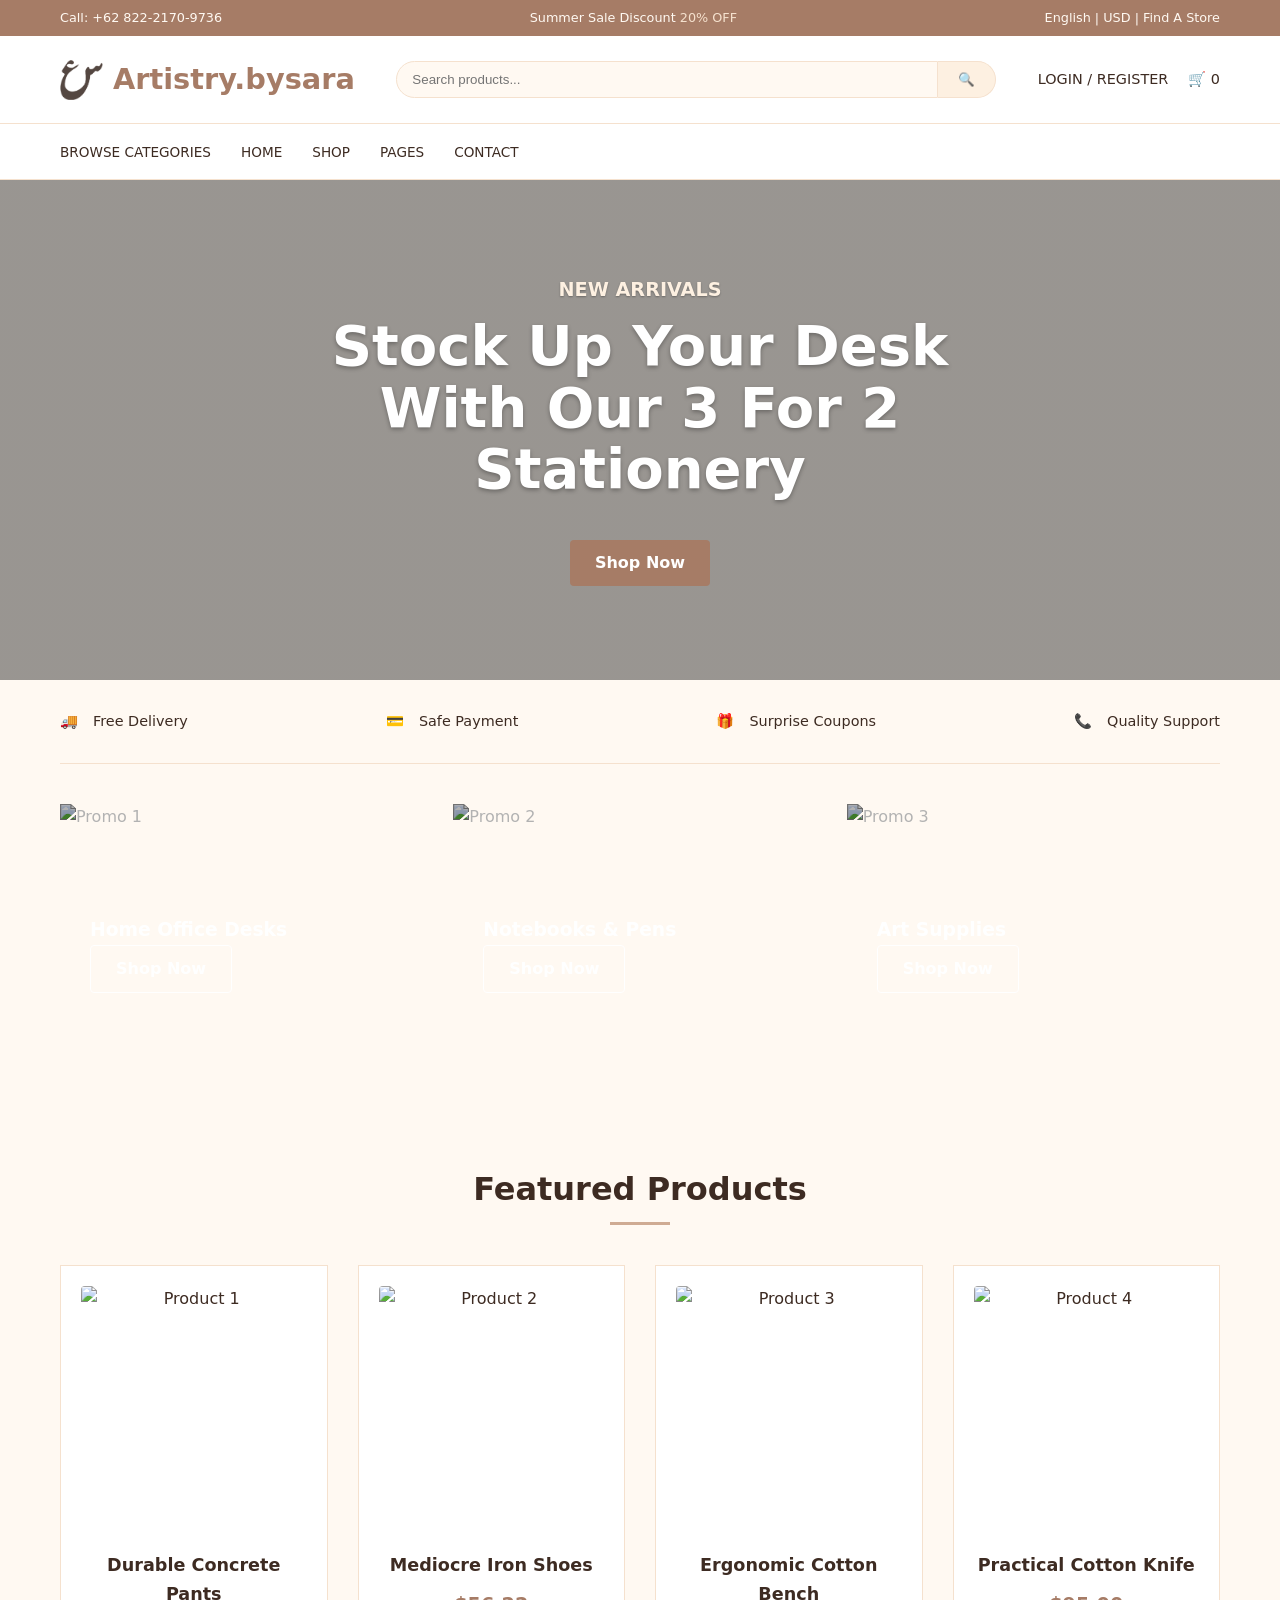
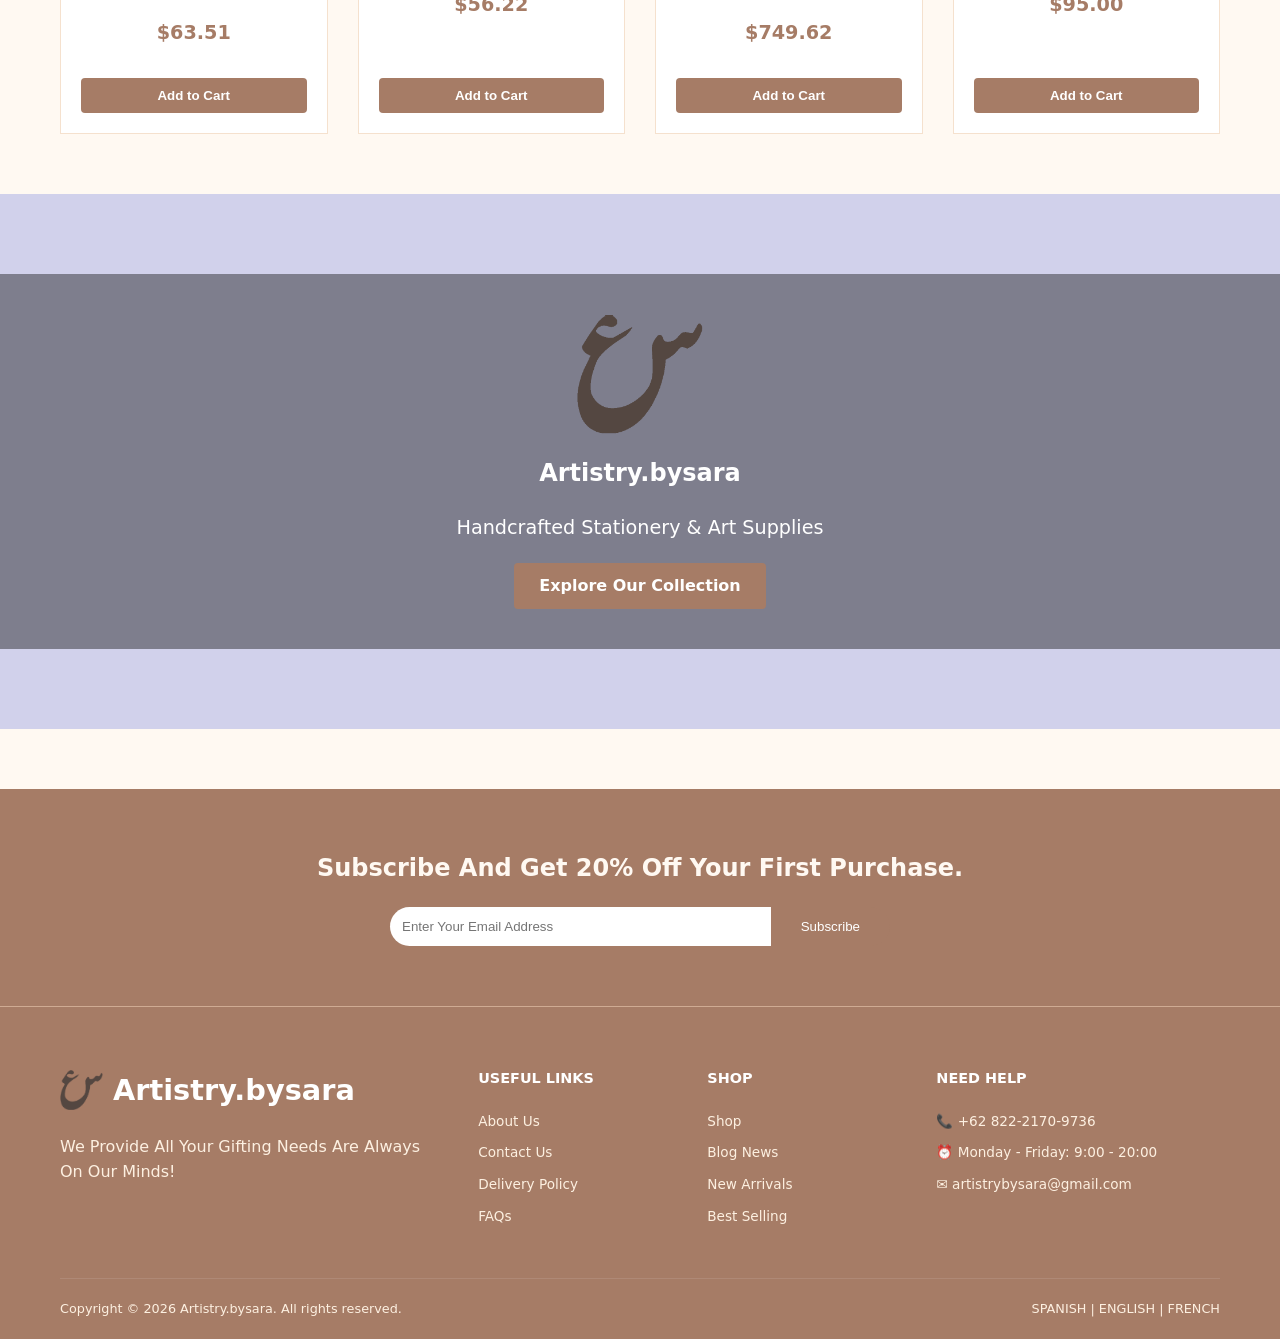
==== home/index.html @ c08d8fe7 "Initial commit: Artistry.bysara website Made-with: Cursor" ====
<!DOCTYPE html>
<html lang="en">
<head>
    <meta charset="UTF-8">
    <meta name="viewport" content="width=device-width, initial-scale=1.0">
    <title>Artistry.bysara - Your Premium Stationery Store</title>
    <link rel="stylesheet" href="../css/styles.css">
    <style>
        /* Home Specific Styles */
        .hero {
            background-image: linear-gradient(rgba(0,0,0,0.4), rgba(0,0,0,0.4)), url('https://picsum.photos/seed/hero/1200/600');
            background-size: cover;
            background-position: center;
            display: flex;
            align-items: center;
            justify-content: center;
            height: 500px;
            position: relative;
            color: white;
            text-align: center;
        }
        .hero-content {
            max-width: 800px;
            padding: 20px;
            z-index: 2;
        }
        .hero-content h1 {
            font-size: 3.5rem;
            margin-bottom: 20px;
            line-height: 1.1;
            text-shadow: 0 2px 4px rgba(0,0,0,0.3);
        }
        .hero-content p {
            text-shadow: 0 1px 2px rgba(0,0,0,0.3);
        }

        .features-strip {
            display: flex;
            justify-content: space-between;
            padding: 30px 0;
            border-bottom: 1px solid var(--border);
        }
        .feature-item {
            display: flex;
            align-items: center;
            gap: 15px;
            font-size: 0.9rem;
        }

        .promo-grid {
            display: grid;
            grid-template-columns: 1fr 1fr 1fr;
            gap: 20px;
            margin: 40px 0;
        }
        .promo-card {
            height: 300px;
            position: relative;
            overflow: hidden;
            color: white;
            display: flex;
            flex-direction: column;
            justify-content: center;
            padding: 30px;
        }
        .promo-card img {
            position: absolute;
            top: 0;
            left: 0;
            width: 100%;
            height: 100%;
            object-fit: cover;
            z-index: 1;
            filter: brightness(0.7);
        }
        .promo-card-content {
            position: relative;
            z-index: 2;
        }

        .section-header {
            text-align: center;
            margin: 60px 0 40px;
        }
        .section-header h2 {
            font-size: 2rem;
            position: relative;
            display: inline-block;
            padding-bottom: 10px;
        }
        .section-header h2::after {
            content: '';
            position: absolute;
            bottom: 0;
            left: 50%;
            transform: translateX(-50%);
            width: 60px;
            height: 3px;
            background: var(--color-4);
        }

        .product-grid {
            display: grid;
            grid-template-columns: repeat(auto-fill, minmax(250px, 1fr));
            gap: 30px;
            margin-bottom: 60px;
        }

        .deal-banner {
            background: #d1d1eb;
            padding: 80px 0;
            text-align: center;
            margin: 60px 0;
            background-image: url('https://picsum.photos/seed/deal/1200/400');
            background-size: cover;
            background-position: center;
            color: white;
        }
        .deal-content {
            background: rgba(0,0,0,0.4);
            display: inline-block;
            padding: 40px;
        }
    </style>
</head>
<body>
    <div class="top-bar">
        <div class="container">
            <div>Call: +62 822-2170-9736</div>
            <div>Summer Sale Discount <span style="color: var(--color-3);">20% OFF</span></div>
            <div>English | USD | Find A Store</div>
        </div>
    </div>

    <header class="site-header">
        <div class="container">
            <div class="header-main">
                <a href="index.html" class="logo">
                    <img src="../assets/logo.png" alt="Artistry.bysara Logo">
                    Artistry.bysara
                </a>
                <form class="search-bar">
                    <input type="text" placeholder="Search products...">
                    <button type="submit">🔍</button>
                </form>
                <div class="header-icons">
                    <span>LOGIN / REGISTER</span>
                    <span>🛒 0</span>
                </div>
            </div>
        </div>
    </header>

    <nav class="nav-bar">
        <div class="container">
            <ul>
                <li><a href="../items/items.html">Browse Categories</a></li>
                <li><a href="index.html">Home</a></li>
                <li><a href="../items/items.html">Shop</a></li>
                <li><a href="#">Pages</a></li>
                <li><a href="#">Contact</a></li>
            </ul>
        </div>
    </nav>

    <main>
        <section class="hero">
            <div class="hero-content">
                <p style="color: var(--color-2); font-weight: bold; margin-bottom: 10px; font-size: 1.2rem;">NEW ARRIVALS</p>
                <h1>Stock Up Your Desk With Our 3 For 2 Stationery</h1>
                <a href="../items/items.html" class="btn btn-primary" style="margin-top: 20px;">Shop Now</a>
            </div>
        </section>

        <div class="container">
            <div class="features-strip">
                <div class="feature-item"><span>🚚</span> Free Delivery</div>
                <div class="feature-item"><span>💳</span> Safe Payment</div>
                <div class="feature-item"><span>🎁</span> Surprise Coupons</div>
                <div class="feature-item"><span>📞</span> Quality Support</div>
            </div>

            <div class="promo-grid">
                <div class="promo-card">
                    <img src="https://picsum.photos/seed/promo1/400/300" alt="Promo 1">
                    <div class="promo-card-content">
                        <h3>Home Office Desks</h3>
                        <a href="../items/items.html" class="btn btn-outline" style="color: white; border-color: white;">Shop Now</a>
                    </div>
                </div>
                <div class="promo-card">
                    <img src="https://picsum.photos/seed/promo2/400/300" alt="Promo 2">
                    <div class="promo-card-content">
                        <h3>Notebooks & Pens</h3>
                        <a href="../items/items.html" class="btn btn-outline" style="color: white; border-color: white;">Shop Now</a>
                    </div>
                </div>
                <div class="promo-card">
                    <img src="https://picsum.photos/seed/promo3/400/300" alt="Promo 3">
                    <div class="promo-card-content">
                        <h3>Art Supplies</h3>
                        <a href="../items/items.html" class="btn btn-outline" style="color: white; border-color: white;">Shop Now</a>
                    </div>
                </div>
            </div>

            <div class="section-header">
                <h2>Featured Products</h2>
            </div>

            <div class="product-grid">
                <!-- Product 1 -->
                <div class="product-card">
                    <a href="../item-details/item-1.html">
                        <img src="https://picsum.photos/seed/p1/300/300" alt="Product 1">
                        <h3>Durable Concrete Pants</h3>
                        <div class="price">$63.51</div>
                    </a>
                    <button class="btn btn-primary" style="margin-top: 15px; width: 100%;">Add to Cart</button>
                </div>
                <!-- Product 2 -->
                <div class="product-card">
                    <a href="../item-details/item-2.html">
                        <img src="https://picsum.photos/seed/p2/300/300" alt="Product 2">
                        <h3>Mediocre Iron Shoes</h3>
                        <div class="price">$56.22</div>
                    </a>
                    <button class="btn btn-primary" style="margin-top: 15px; width: 100%;">Add to Cart</button>
                </div>
                <!-- Product 3 -->
                <div class="product-card">
                    <a href="../item-details/item-3.html">
                        <img src="https://picsum.photos/seed/p3/300/300" alt="Product 3">
                        <h3>Ergonomic Cotton Bench</h3>
                        <div class="price">$749.62</div>
                    </a>
                    <button class="btn btn-primary" style="margin-top: 15px; width: 100%;">Add to Cart</button>
                </div>
                <!-- Product 4 -->
                <div class="product-card">
                    <a href="../item-details/item-4.html">
                        <img src="https://picsum.photos/seed/p4/300/300" alt="Product 4">
                        <h3>Practical Cotton Knife</h3>
                        <div class="price">$95.00</div>
                    </a>
                    <button class="btn btn-primary" style="margin-top: 15px; width: 100%;">Add to Cart</button>
                </div>
            </div>
        </div>

        <section class="deal-banner">
            <div class="deal-content" style="display: flex; flex-direction: column; align-items: center; text-align: center;">
                <img src="../assets/logo.png" alt="Artistry.bysara Logo" style="height: 120px; width: auto; margin-bottom: 20px;">
                <h2>Artistry.bysara</h2>
                <p style="font-size: 1.2rem; margin: 20px 0;">Handcrafted Stationery & Art Supplies</p>
                <a href="../items/items.html" class="btn btn-primary">Explore Our Collection</a>
            </div>
        </section>

        <section class="newsletter">
            <div class="container">
                <h2>Subscribe And Get 20% Off Your First Purchase.</h2>
                <form>
                    <input type="email" placeholder="Enter Your Email Address">
                    <button type="submit">Subscribe</button>
                </form>
            </div>
        </section>
    </main>

    <footer class="site-footer">
        <div class="container">
            <div class="footer-grid">
                <div class="footer-col">
                    <a href="index.html" class="logo" style="color: white; margin-bottom: 20px;">
                        <img src="../assets/logo.png" alt="Artistry.bysara Logo" style="height: 40px; width: auto;">
                        Artistry.bysara
                    </a>
                    <p style="margin-top: 20px;">We Provide All Your Gifting Needs Are Always On Our Minds!</p>
                    <!-- <div style="margin-top: 20px;">f t i y</div> -->
                </div>
                <div class="footer-col">
                    <h4>Useful Links</h4>
                    <ul>
                        <li><a href="#">About Us</a></li>
                        <li><a href="#">Contact Us</a></li>
                        <li><a href="#">Delivery Policy</a></li>
                        <li><a href="#">FAQs</a></li>
                    </ul>
                </div>
                <div class="footer-col">
                    <h4>Shop</h4>
                    <ul>
                        <li><a href="../items/items.html">Shop</a></li>
                        <li><a href="#">Blog News</a></li>
                        <li><a href="#">New Arrivals</a></li>
                        <li><a href="#">Best Selling</a></li>
                    </ul>
                </div>
                <div class="footer-col">
                    <h4>Need Help</h4>
                    <ul>
                        <li>📞 +62 822-2170-9736</li>
                        <li>⏰ Monday - Friday: 9:00 - 20:00</li>
                        <li>✉️ artistrybysara@gmail.com</li>
                    </ul>
                </div>
            </div>
            <div class="footer-bottom">
                <div>Copyright © 2026 Artistry.bysara. All rights reserved.</div>
                <div>SPANISH | ENGLISH | FRENCH</div>
            </div>
        </div>
    </footer>
</body>
</html>
---- css/styles.css ----
:root {
    /* Color Palette from Image - STRICT */
    --color-1: #FFF9F2; /* Lightest Cream */
    --color-2: #FDF0E1; /* Light Beige */
    --color-3: #F5E1CE; /* Sandy Tan */
    --color-4: #CFAB93; /* Muted Tan */
    --color-5: #A67C66; /* Deep Brown */
    
    /* Functional Mapping */
    --bg-page: var(--color-1);
    --bg-card: #ffffff;
    --text-main: #3d2b22;
    --text-accent: var(--color-5);
    --accent: var(--color-5);
    --border: var(--color-3);
    --secondary-bg: var(--color-2);
}

* {
    margin: 0;
    padding: 0;
    box-sizing: border-box;
}

body {
    font-family: system-ui, -apple-system, "Segoe UI", Roboto, sans-serif;
    background-color: var(--bg-page);
    color: var(--text-main);
    line-height: 1.6;
}

a {
    text-decoration: none;
    color: inherit;
}

ul {
    list-style: none;
}

img {
    max-width: 100%;
    display: block;
}

.container {
    max-width: 1200px;
    margin: 0 auto;
    padding: 0 20px;
}

/* Header & Navigation */
.top-bar {
    background: var(--color-5);
    color: var(--color-1);
    font-size: 0.8rem;
    padding: 8px 0;
}

.top-bar .container {
    display: flex;
    justify-content: space-between;
}

.site-header {
    background: white;
    padding: 20px 0;
    border-bottom: 1px solid var(--border);
}

.header-main {
    display: flex;
    align-items: center;
    justify-content: space-between;
    gap: 20px;
}

.logo {
    display: flex;
    align-items: center;
    gap: 10px;
    font-size: 1.8rem;
    font-weight: bold;
    color: var(--accent);
}

.logo img {
    height: 40px;
    width: auto;
}

.search-bar {
    flex: 1;
    max-width: 600px;
    display: flex;
}

.search-bar input {
    width: 100%;
    padding: 10px 15px;
    border: 1px solid var(--border);
    border-radius: 20px 0 0 20px;
    background: var(--color-1);
}

.search-bar button {
    padding: 0 20px;
    background: var(--color-2);
    border: 1px solid var(--border);
    border-left: none;
    border-radius: 0 20px 20px 0;
    cursor: pointer;
}

.header-icons {
    display: flex;
    gap: 20px;
    font-size: 0.9rem;
}

.nav-bar {
    background: white;
    border-bottom: 1px solid var(--border);
}

.nav-bar ul {
    display: flex;
    gap: 30px;
    padding: 15px 0;
}

.nav-bar a {
    font-weight: 500;
    text-transform: uppercase;
    font-size: 0.85rem;
}

.nav-bar a:hover {
    color: var(--accent);
}

/* Buttons */
.btn {
    display: inline-block;
    padding: 10px 25px;
    border-radius: 4px;
    font-weight: 600;
    cursor: pointer;
    transition: 0.3s;
    border: none;
}

.btn-primary {
    background-color: var(--color-5);
    color: white;
}

.btn-primary:hover {
    background-color: var(--color-4);
}

.btn-outline {
    border: 1px solid var(--accent);
    color: var(--accent);
    background: transparent;
}

.btn-outline:hover {
    background: var(--accent);
    color: white;
}

/* Cards */
.product-card {
    background: white;
    padding: 20px;
    border: 1px solid var(--border);
    text-align: center;
    transition: transform 0.3s, box-shadow 0.3s;
    display: flex;
    flex-direction: column;
    justify-content: space-between;
    height: 100%;
}

.product-card:hover {
    transform: translateY(-5px);
    box-shadow: 0 10px 20px rgba(166, 124, 102, 0.15);
}

.product-card img {
    width: 100%;
    height: 250px;
    object-fit: cover;
    margin-bottom: 15px;
    border-radius: 4px;
}

.product-card h3 {
    font-size: 1.1rem;
    margin-bottom: 10px;
    color: var(--text-main);
}

.product-card .price {
    color: var(--accent);
    font-weight: bold;
    font-size: 1.2rem;
    margin-bottom: 15px;
}

/* Footer */
.newsletter {
    background: var(--color-5);
    color: var(--color-1);
    padding: 60px 0;
    text-align: center;
}

.newsletter h2 {
    margin-bottom: 20px;
}

.newsletter form {
    display: flex;
    justify-content: center;
    max-width: 500px;
    margin: 0 auto;
}

.newsletter input {
    flex: 1;
    padding: 12px;
    border-radius: 25px 0 0 25px;
    border: none;
}

.newsletter button {
    padding: 0 30px;
    border-radius: 0 25px 25px 0;
    background: var(--accent);
    color: white;
    border: none;
    cursor: pointer;
}

.site-footer {
    background: var(--color-5);
    color: var(--color-2);
    padding: 60px 0 20px;
    border-top: 1px solid var(--color-4);
}

.footer-grid {
    display: grid;
    grid-template-columns: 2fr 1fr 1fr 1.5fr;
    gap: 40px;
    margin-bottom: 40px;
}

.footer-col h4 {
    color: white;
    margin-bottom: 20px;
    text-transform: uppercase;
    font-size: 0.9rem;
}

.footer-col ul li {
    margin-bottom: 10px;
    font-size: 0.85rem;
}

.footer-bottom {
    padding-top: 20px;
    border-top: 1px solid rgba(255,255,255,0.1);
    display: flex;
    justify-content: space-between;
    font-size: 0.8rem;
}

/* Responsive Design */
@media (max-width: 992px) {
    .footer-grid {
        grid-template-columns: 1fr 1fr;
    }
    .hero-content h1 {
        font-size: 2.2rem;
    }
}

@media (max-width: 768px) {
    .header-main {
        flex-direction: column;
        text-align: center;
    }
    .search-bar {
        order: 3;
        width: 100%;
    }
    .nav-bar ul {
        flex-wrap: wrap;
        justify-content: center;
        gap: 15px;
    }
    .hero {
        height: auto;
        padding: 40px 0;
    }
    .hero .container {
        flex-direction: column;
    }
    .hero-content {
        padding: 20px;
        text-align: center;
    }
    .promo-grid {
        grid-template-columns: 1fr;
    }
    .shop-layout {
        grid-template-columns: 1fr;
    }
    .product-detail-layout {
        grid-template-columns: 1fr;
    }
    .footer-grid {
        grid-template-columns: 1fr;
    }
    .footer-bottom {
        flex-direction: column;
        text-align: center;
        gap: 10px;
    }
    .newsletter form {
        flex-direction: column;
        gap: 10px;
    }
    .newsletter input, .newsletter button {
        border-radius: 25px;
    }
}
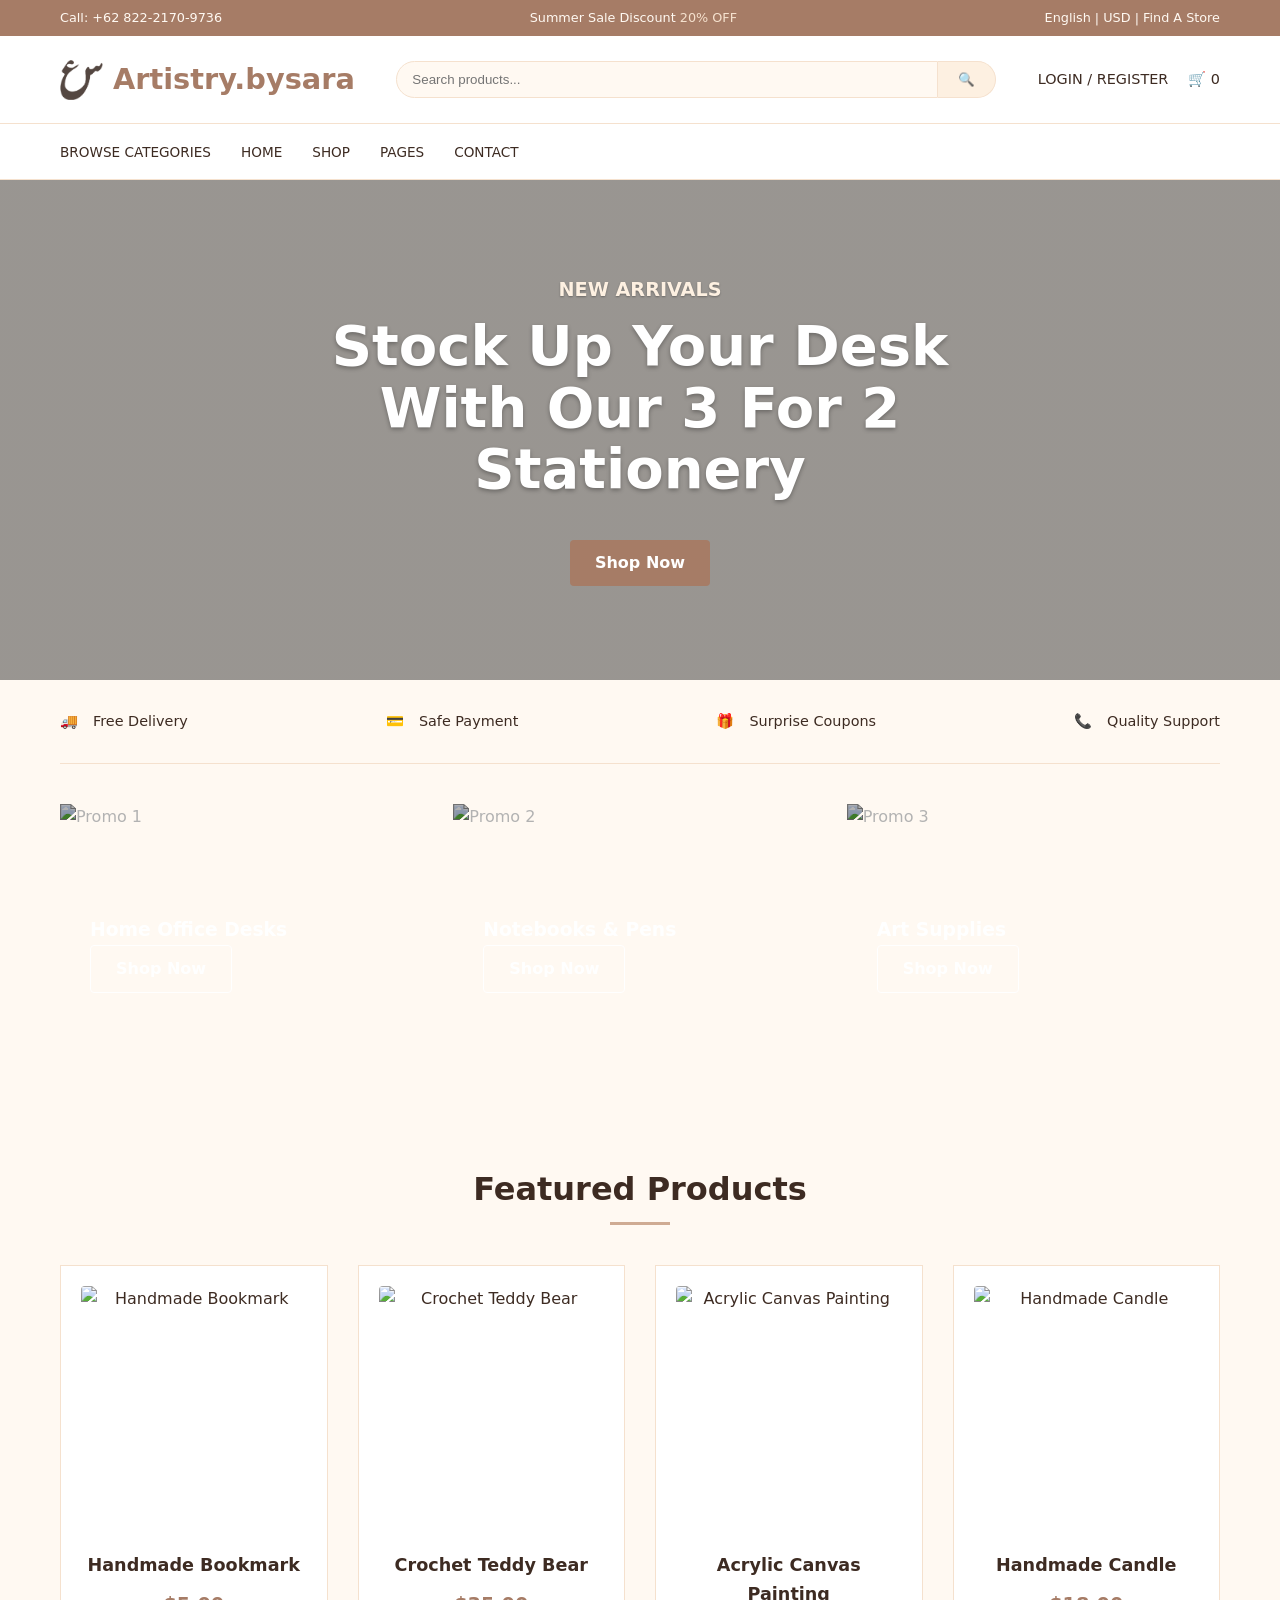
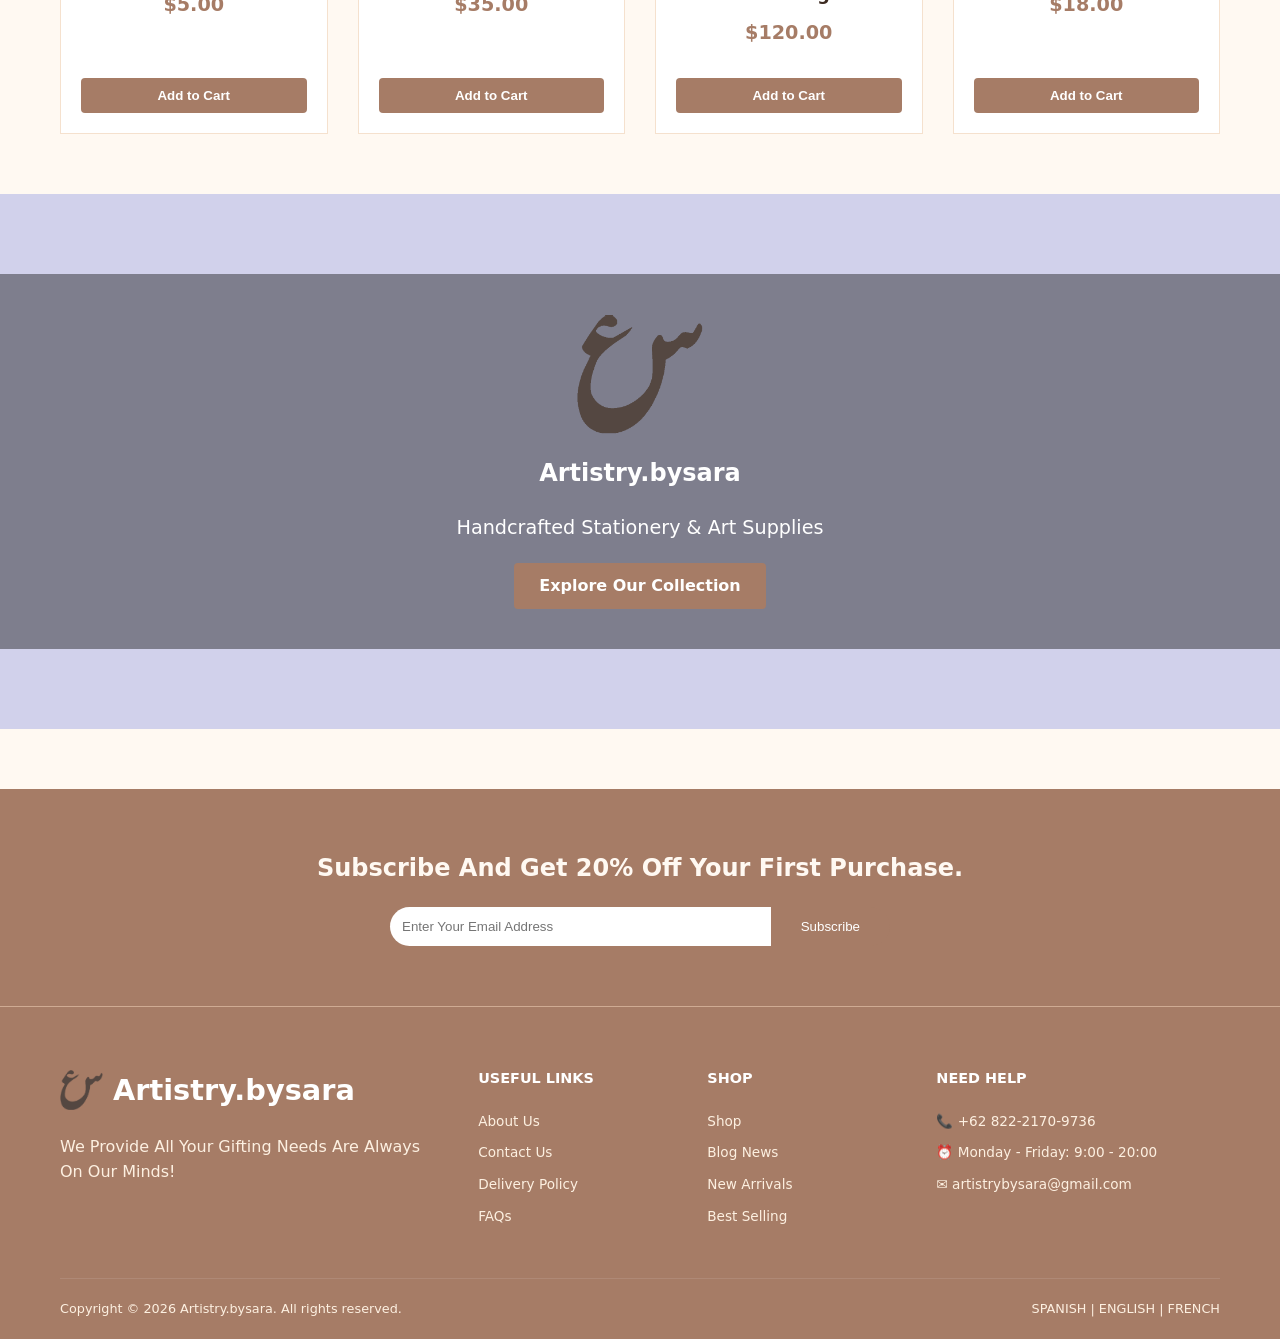
==== commit 73116b5d: "Update item card routes in both home pages Made-with: Cursor" ====
--- a/home/index.html
+++ b/home/index.html
@@ -211,37 +211,37 @@
             <div class="product-grid">
                 <!-- Product 1 -->
                 <div class="product-card">
-                    <a href="../item-details/item-1.html">
-                        <img src="https://picsum.photos/seed/p1/300/300" alt="Product 1">
-                        <h3>Durable Concrete Pants</h3>
-                        <div class="price">$63.51</div>
+                    <a href="../item-details/item-bookmark.html">
+                        <img src="https://picsum.photos/seed/bookmark/300/300" alt="Handmade Bookmark">
+                        <h3>Handmade Bookmark</h3>
+                        <div class="price">$5.00</div>
                     </a>
                     <button class="btn btn-primary" style="margin-top: 15px; width: 100%;">Add to Cart</button>
                 </div>
                 <!-- Product 2 -->
                 <div class="product-card">
-                    <a href="../item-details/item-2.html">
-                        <img src="https://picsum.photos/seed/p2/300/300" alt="Product 2">
-                        <h3>Mediocre Iron Shoes</h3>
-                        <div class="price">$56.22</div>
+                    <a href="../item-details/item-crochet-bear.html">
+                        <img src="https://picsum.photos/seed/bear/300/300" alt="Crochet Teddy Bear">
+                        <h3>Crochet Teddy Bear</h3>
+                        <div class="price">$35.00</div>
                     </a>
                     <button class="btn btn-primary" style="margin-top: 15px; width: 100%;">Add to Cart</button>
                 </div>
                 <!-- Product 3 -->
                 <div class="product-card">
-                    <a href="../item-details/item-3.html">
-                        <img src="https://picsum.photos/seed/p3/300/300" alt="Product 3">
-                        <h3>Ergonomic Cotton Bench</h3>
-                        <div class="price">$749.62</div>
+                    <a href="../item-details/item-acrylic.html">
+                        <img src="https://picsum.photos/seed/acrylic/300/300" alt="Acrylic Canvas Painting">
+                        <h3>Acrylic Canvas Painting</h3>
+                        <div class="price">$120.00</div>
                     </a>
                     <button class="btn btn-primary" style="margin-top: 15px; width: 100%;">Add to Cart</button>
                 </div>
                 <!-- Product 4 -->
                 <div class="product-card">
-                    <a href="../item-details/item-4.html">
-                        <img src="https://picsum.photos/seed/p4/300/300" alt="Product 4">
-                        <h3>Practical Cotton Knife</h3>
-                        <div class="price">$95.00</div>
+                    <a href="../item-details/item-candle.html">
+                        <img src="https://picsum.photos/seed/candle/300/300" alt="Handmade Candle">
+                        <h3>Handmade Candle</h3>
+                        <div class="price">$18.00</div>
                     </a>
                     <button class="btn btn-primary" style="margin-top: 15px; width: 100%;">Add to Cart</button>
                 </div>
